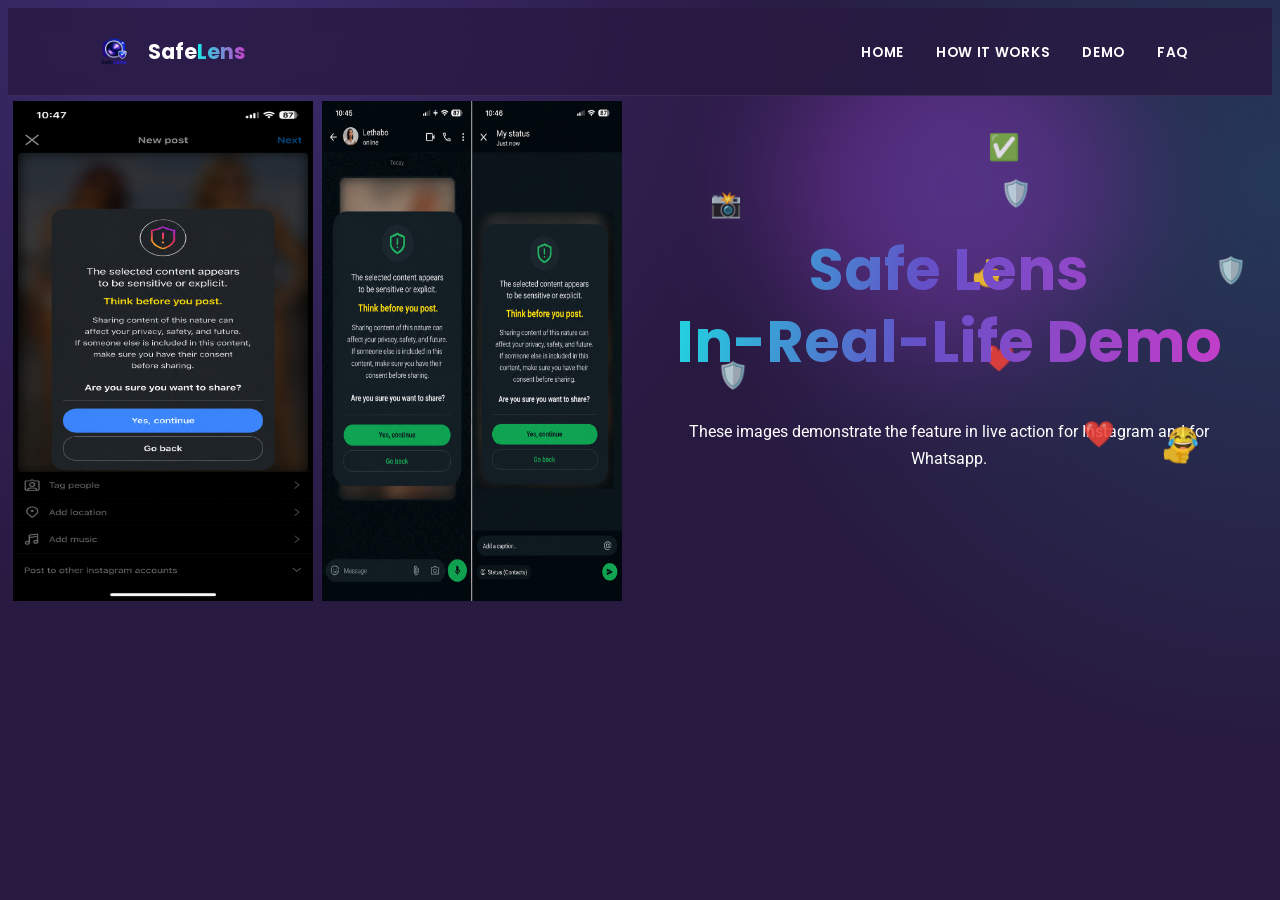
==== Demo.html @ 8aac5718 "Add files via upload" ====
<!DOCTYPE html>
<html lang="en">
<head>
    <meta charset="UTF-8">
    <meta http-equiv="X-UA-Compatible" content="IE=edge">
    <meta name="viewport" content="width=device-width, initial-scale=1.0">
    <link rel="icon" type="image/png" href="safe-lens-logo.png">
    <title>Safe Lens - Your Digital Security Guard</title>

    <!-- Google Fonts: Poppins for headings, Roboto for body text -->
    <link rel="preconnect" href="https://fonts.googleapis.com">
    <link rel="preconnect" href="https://fonts.gstatic.com" crossorigin>
    <link href="https://fonts.googleapis.com/css2?family=Poppins:wght@500;600;700;800&family=Roboto:wght@400;500&display=swap" rel="stylesheet">

    <!-- Our stylesheet -->
    <link rel="stylesheet" type="text/css" href="Demo.css" />
</head>
<body>

    <header class="safe-lens-header">
        <div class="logo-container">
            <a href="index.html" class="logo">
                <img src="safe-lens-logo.png" width="48" height="48" alt="Safe Lens logo">
                <span class="logo-text">Safe<span class="logo-accent">Lens</span></span>
            </a>

            <!-- Hamburger button: only visible on small screens, controlled by Demo.js -->
            <button class="nav-toggle" id="navToggle" aria-label="Open menu" aria-expanded="false">
                <span></span>
                <span></span>
                <span></span>
            </button>

            <nav class="navigation" id="primaryNav">
                <ul>
                    <li><a href="index.html">HOME</a></li>
                    <li><a href="How it Works.html">HOW IT WORKS</a></li>
                    <li><a href="demo.html">DEMO</a></li>
                    <li><a href="faq.html">FAQ</a></li>
                </ul>
            </nav>
        </div>
    </header>

    <div class="row">
    <div class="column">
    <img src="INSTAGRAM DEMO.png" alt="Instagram Demo" style="width:300px;height:500px;" class ="center">
  </div>
  <div class="column">
    <img src="WA DEMO.png" alt="Whatsapp Demo" style="width:300px;height:500px;" class ="center">
  </div>

    <main>
        <section class="hero">
            <!-- This empty div gets filled with floating emoji by index.js -->
            <div class="floaters" id="floaters" aria-hidden="true"></div>

            <h1 class="hero-title">Safe Lens <br>In-Real-Life Demo</h1>
            <p>
                These images demonstrate the feature in live action for Instagram and for Whatsapp.
            </p>

    <!-- Our JavaScript file, loaded at the end so the page content exists first -->
    <script src="Demo.js"></script>
---- Demo.css ----
:root {
    /* Brand palette (from the Safe Lens style guide) */
    --dark-navy:  #281940; /* main background / dark text */
    --cyan:       #16e9e4; /* bright accent */
    --magenta:    #cb3cc9; /* accent */
    --purple:     #a633ce; /* accent */
    --indigo:     #6350c7; /* accent */
    --mint:       #3fe7b5; /* accent */
    --deep-green: #09966c; /* accent (used sparingly, it's darker) */
    --gold:       #f2c150; /* accent, great for small highlights */
    --peach:      #f1ccb6; /* soft warm neutral */
    --white:      #ffffff;

    /* Fonts */
    --font-heading: 'Poppins', sans-serif;
    --font-body: 'Roboto', sans-serif;

    /* Reused values so spacing stays consistent across the page */
    --max-width: 1100px;
    --radius: 16px;
    --transition: 0.25s ease;
}

.center {
  display: block;
  margin-left: auto;
  margin-right: auto;
  width: 50%;
  padding: 5px;
}

.row {
    display:flex;
}

.row::after {
    content: "";
    clear: both;
    display: table;
}

html {
    scroll-behavior: smooth; /* smooth scrolling when jumping to #anchors */
}

body {
    font-family: var(--font-body);
    background-color: var(--dark-navy);
    color: var(--white);
    line-height: 1.7;
    /* A soft glow behind the whole page using two radial gradients.
       Think of these like two spotlights of colour, faded out. */
    background-image:
        radial-gradient(circle at 15% 0%, rgba(99, 80, 199, 0.35), transparent 45%),
        radial-gradient(circle at 100% 20%, rgba(22, 233, 228, 0.15), transparent 40%);
    background-attachment: fixed;
    overflow-x: hidden; /* stops the floating emoji from causing a sideways scrollbar */
}

h1, h2, h3 {
    font-family: var(--font-heading);
    font-weight: 700;
}

a {
    text-decoration: none;
    color: inherit;
}

ul {
    list-style: none;
}

img {
    max-width: 100%;
    display: block;
}

.safe-lens-header {
    position: sticky;
    top: 0;
    z-index: 100;
    background-color: rgba(40, 25, 64, 0.75); /* --dark-navy with transparency */
    backdrop-filter: blur(10px);
    -webkit-backdrop-filter: blur(10px);
    border-bottom: 1px solid rgba(255, 255, 255, 0.08);
    transition: box-shadow var(--transition);
}

/* index.js adds this class once the page has been scrolled a bit,
   so the header only shows a shadow once it "earns" it. */
.safe-lens-header.scrolled {
    box-shadow: 0 8px 24px rgba(0, 0, 0, 0.35);
}

.logo-container {
    max-width: var(--max-width);
    margin: 0 auto;
    padding: 14px 24px;
    display: flex;
    align-items: center;
    justify-content: space-between;
    gap: 16px;
}

.logo {
    display: flex;
    align-items: center;
    gap: 10px;
}

.logo-text {
    font-family: var(--font-heading);
    font-weight: 700;
    font-size: 1.3rem;
    color: var(--white);
}

.logo-accent {
    /* Gives just the word "Lens" a gradient fill instead of a flat colour */
    background: linear-gradient(90deg, var(--cyan), var(--magenta));
    -webkit-background-clip: text;
    background-clip: text;
    color: transparent;
}

.navigation ul {
    display: flex;
    gap: 28px;
}

.navigation a {
    font-family: var(--font-heading);
    font-size: 0.85rem;
    font-weight: 600;
    letter-spacing: 0.05em;
    color: var(--white);
    position: relative;
    padding: 6px 2px;
}


.navigation a::after {
    content: "";
    position: absolute;
    left: 0;
    bottom: -4px;
    width: 100%;
    height: 2px;
    background: linear-gradient(90deg, var(--cyan), var(--mint));
    transform: scaleX(0);
    transform-origin: left;
    transition: transform var(--transition);
}

.navigation a:hover::after,
.navigation a:focus::after {
    transform: scaleX(1);
}


.nav-toggle {
    display: none;
    flex-direction: column;
    justify-content: space-between;
    width: 26px;
    height: 18px;
    background: none;
    border: none;
    cursor: pointer;
}

.nav-toggle span {
    display: block;
    height: 2px;
    width: 100%;
    background-color: var(--white);
    border-radius: 2px;
    transition: transform var(--transition), opacity var(--transition);
}

/* index.js toggles this class when the hamburger is clicked,
   turning the three bars into an "X" shape. */
.nav-toggle.active span:nth-child(1) {
    transform: translateY(8px) rotate(45deg);
}
.nav-toggle.active span:nth-child(2) {
    opacity: 0;
}
.nav-toggle.active span:nth-child(3) {
    transform: translateY(-8px) rotate(-45deg);
}


.hero {
    position: relative; /* so the floating emoji can be positioned inside it */
    max-width: var(--max-width);
    margin: 0 auto;
    padding: 90px 24px 70px;
    text-align: center;
    overflow: hidden;
}

.hero-title {
    font-size: clamp(2.2rem, 5vw, 3.6rem); /* scales smoothly between screen sizes */
    line-height: 1.25;
    margin-bottom: 40px;
    /* The camera-lens gradient from the logo, applied to the text itself */
    background: linear-gradient(100deg, var(--cyan) 0%, var(--indigo) 45%, var(--magenta) 100%);
    -webkit-background-clip: text;
    background-clip: text;
    color: transparent;
    animation: fadeInUp 0.9s ease both;
}


.hero::before {
    content: "";
    position: absolute;
    top: -120px;
    left: 50%;
    width: 420px;
    height: 420px;
    transform: translateX(-50%);
    background: radial-gradient(circle, var(--indigo) 0%, var(--purple) 40%, transparent 70%);
    filter: blur(60px);
    opacity: 0.45;
    z-index: -1;
    animation: pulse 6s ease-in-out infinite;
}

.intro {
    max-width: 720px;
    margin: 0 auto;
    display: flex;
    flex-direction: column;
    gap: 22px;
}

.intro p {
    background: rgba(255, 255, 255, 0.05);
    border: 1px solid rgba(255, 255, 255, 0.08);
    border-radius: var(--radius);
    padding: 22px 26px;
    font-size: 1.02rem;
    color: var(--peach);
    text-align: left;
}

.intro p b {
    color: var(--gold);
    font-size: 1.4em;
    font-family: var(--font-heading);
}

.reveal {
    opacity: 0;
    transform: translateY(24px);
    transition: opacity 0.7s ease, transform 0.7s ease;
}

.reveal.visible {
    opacity: 1;
    transform: translateY(0);
}


.floaters {
    position: absolute;
    inset: 0; /* shorthand for top/right/bottom/left: 0 */
    pointer-events: none; /* lets clicks pass through to content underneath */
}

.floater {
    position: absolute;
    font-size: 1.6rem;
    opacity: 0.85;
    animation: floatUp linear infinite;
}



@keyframes fadeInUp {
    from {
        opacity: 0;
        transform: translateY(20px);
    }
    to {
        opacity: 1;
        transform: translateY(0);
    }
}

@keyframes pulse {
    0%, 100% { opacity: 0.35; transform: translateX(-50%) scale(1); }
    50%      { opacity: 0.55; transform: translateX(-50%) scale(1.08); }
}

@keyframes floatUp {
    0%   { transform: translateY(0) rotate(0deg); }
    50%  { transform: translateY(-18px) rotate(8deg); }
    100% { transform: translateY(0) rotate(0deg); }
}

@media (max-width: 700px) {
    .nav-toggle {
        display: flex; /* show the hamburger */
    }

    .navigation {
        position: absolute;
        top: 100%;
        left: 0;
        width: 100%;
        background-color: var(--dark-navy);
        border-bottom: 1px solid rgba(255, 255, 255, 0.08);
        max-height: 0;
        overflow: hidden;
        transition: max-height var(--transition);
    }

    /* index.js adds "nav-open" to the nav when the hamburger is
       clicked, which lets this menu drop open smoothly. */
    .navigation.nav-open {
        max-height: 300px;
    }

    .navigation ul {
        flex-direction: column;
        gap: 0;
        padding: 8px 24px 16px;
    }

    .navigation a {
        display: block;
        padding: 12px 0;
    }

    .hero {
        padding: 60px 20px 50px;
    }
}
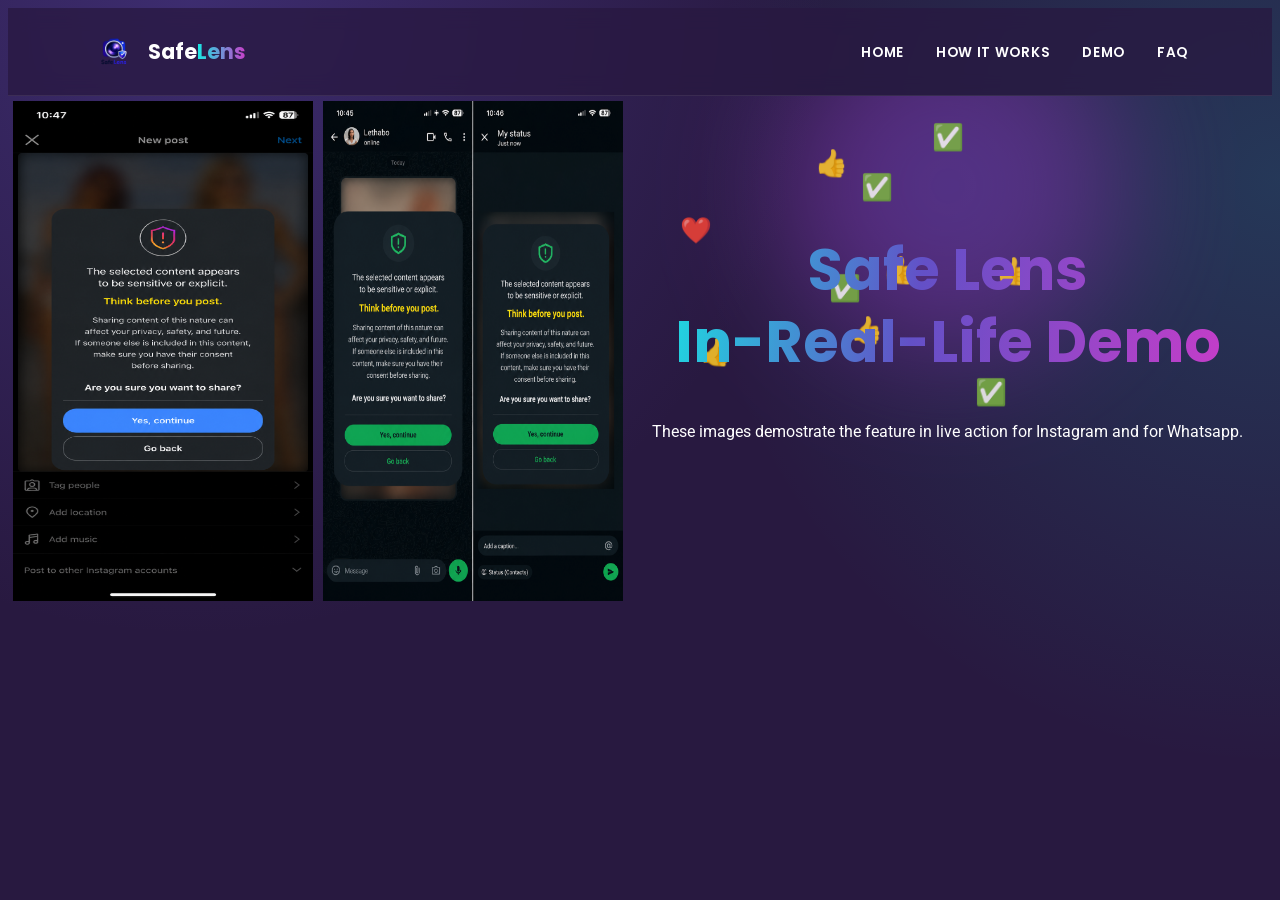
==== commit 8e6e254e: "Add files via upload" ====
--- a/Demo.html
+++ b/Demo.html
@@ -57,7 +57,7 @@
 
             <h1 class="hero-title">Safe Lens <br>In-Real-Life Demo</h1>
             <p>
-                These images demonstrate the feature in live action for Instagram and for Whatsapp.
+                These images demostrate the feature in live action for Instagram and for Whatsapp.
             </p>
 
     <!-- Our JavaScript file, loaded at the end so the page content exists first -->
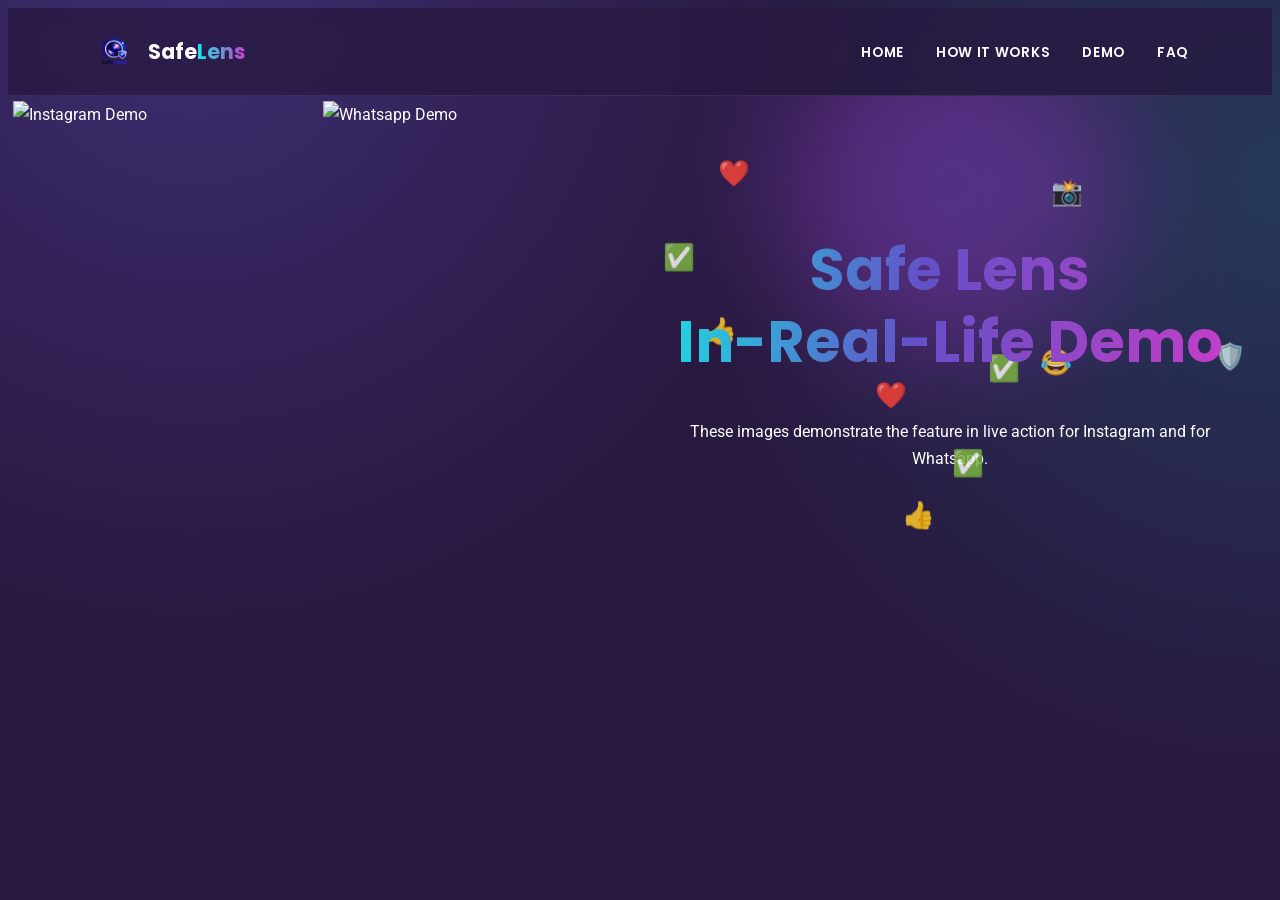
==== commit 7caf8e26: "Add files via upload" ====
--- a/Demo.html
+++ b/Demo.html
@@ -44,10 +44,10 @@
 
     <div class="row">
     <div class="column">
-    <img src="INSTAGRAM DEMO.png" alt="Instagram Demo" style="width:300px;height:500px;" class ="center">
+    <img src="instagram demo.png" alt="Instagram Demo" style="width:300px;height:500px;" class ="center">
   </div>
   <div class="column">
-    <img src="WA DEMO.png" alt="Whatsapp Demo" style="width:300px;height:500px;" class ="center">
+    <img src="wa demo.png" alt="Whatsapp Demo" style="width:300px;height:500px;" class ="center">
   </div>
 
     <main>
@@ -57,7 +57,7 @@
 
             <h1 class="hero-title">Safe Lens <br>In-Real-Life Demo</h1>
             <p>
-                These images demostrate the feature in live action for Instagram and for Whatsapp.
+                These images demonstrate the feature in live action for Instagram and for Whatsapp.
             </p>
 
     <!-- Our JavaScript file, loaded at the end so the page content exists first -->
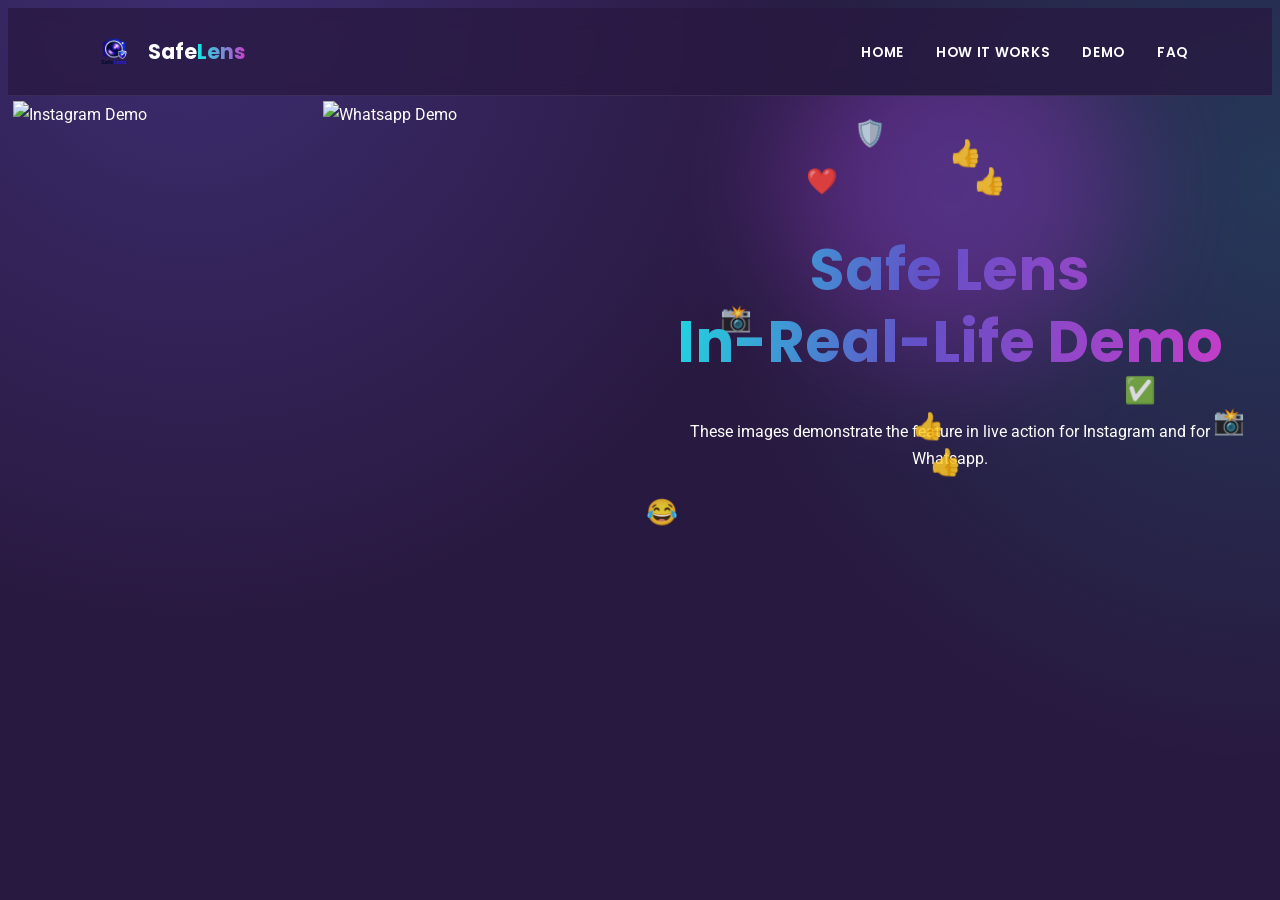
==== commit 20d1fefe: "Add files via upload" ====
--- a/Demo.html
+++ b/Demo.html
@@ -44,10 +44,10 @@
 
     <div class="row">
     <div class="column">
-    <img src="instagram demo.png" alt="Instagram Demo" style="width:300px;height:500px;" class ="center">
+    <img src="instagram-demo.png" alt="Instagram Demo" style="width:300px;height:500px;" class ="center">
   </div>
   <div class="column">
-    <img src="wa demo.png" alt="Whatsapp Demo" style="width:300px;height:500px;" class ="center">
+    <img src="wa-demo.png" alt="Whatsapp Demo" style="width:300px;height:500px;" class ="center">
   </div>
 
     <main>
